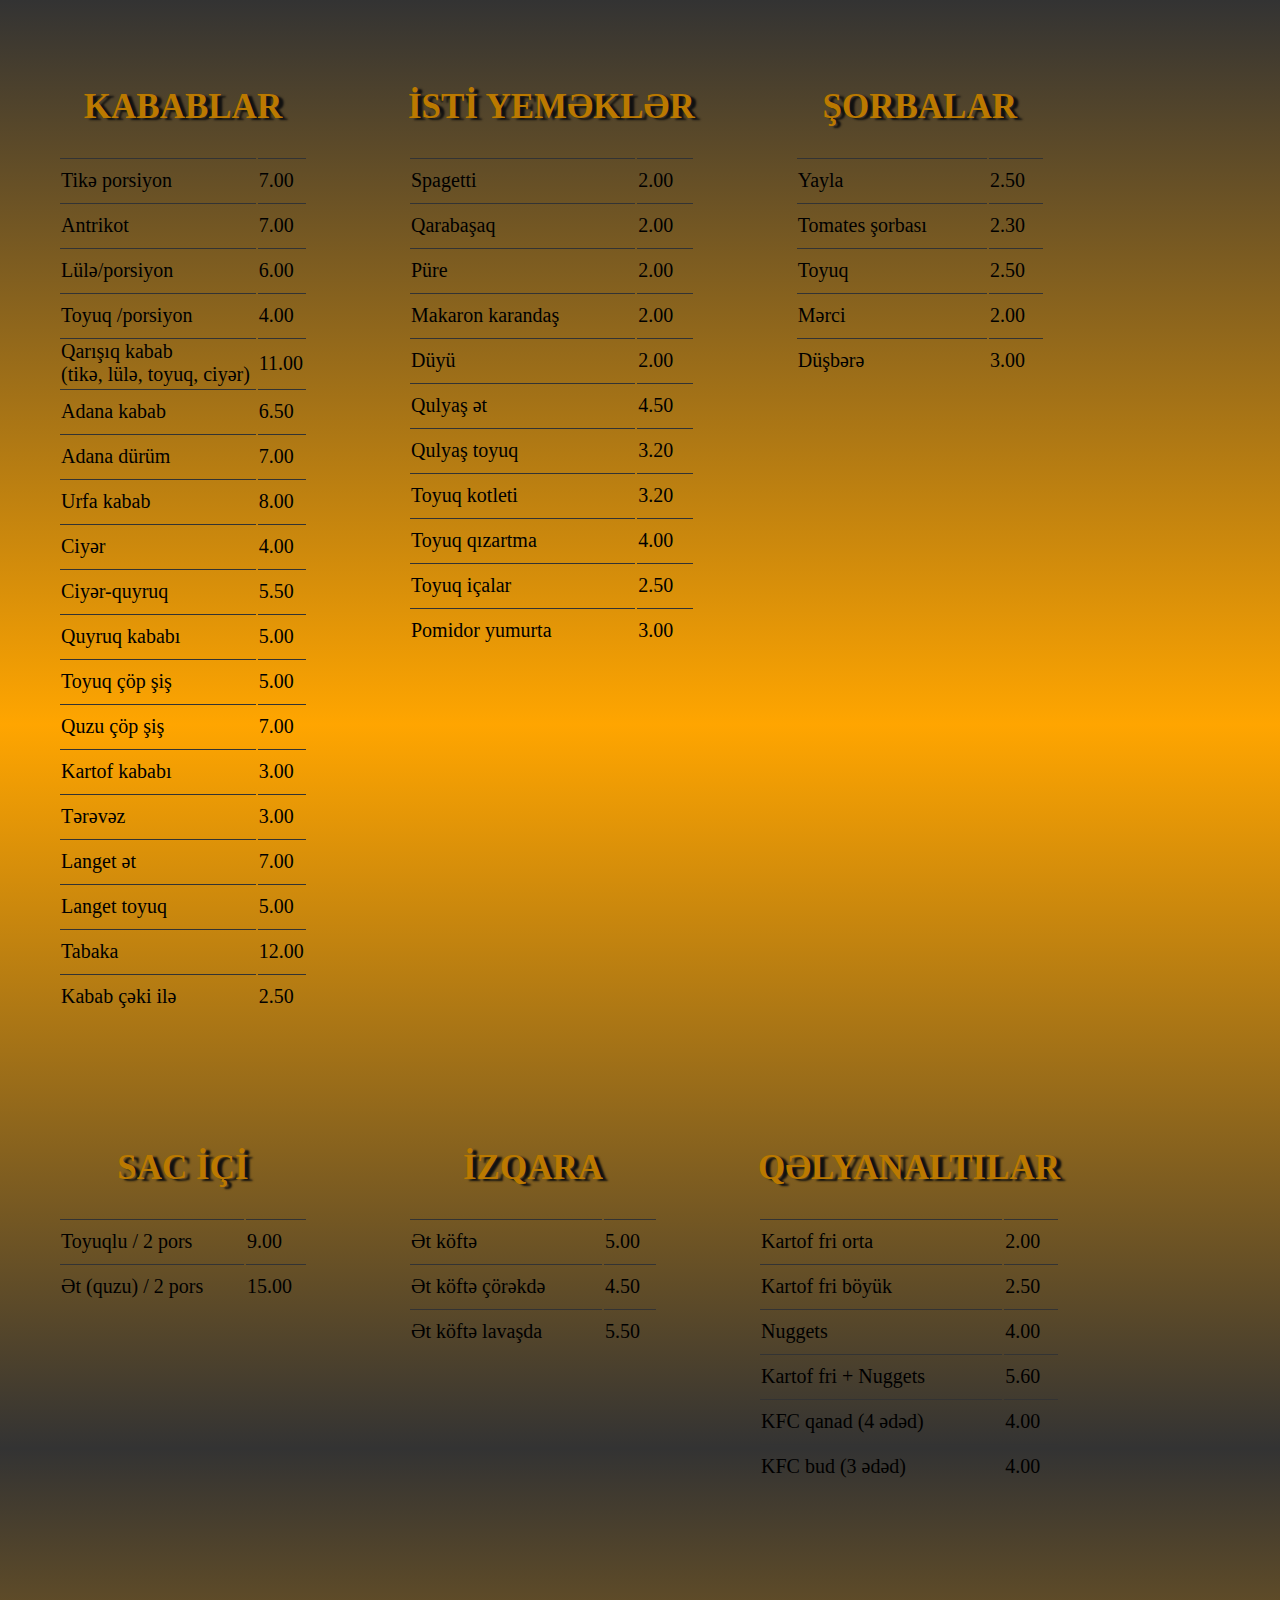
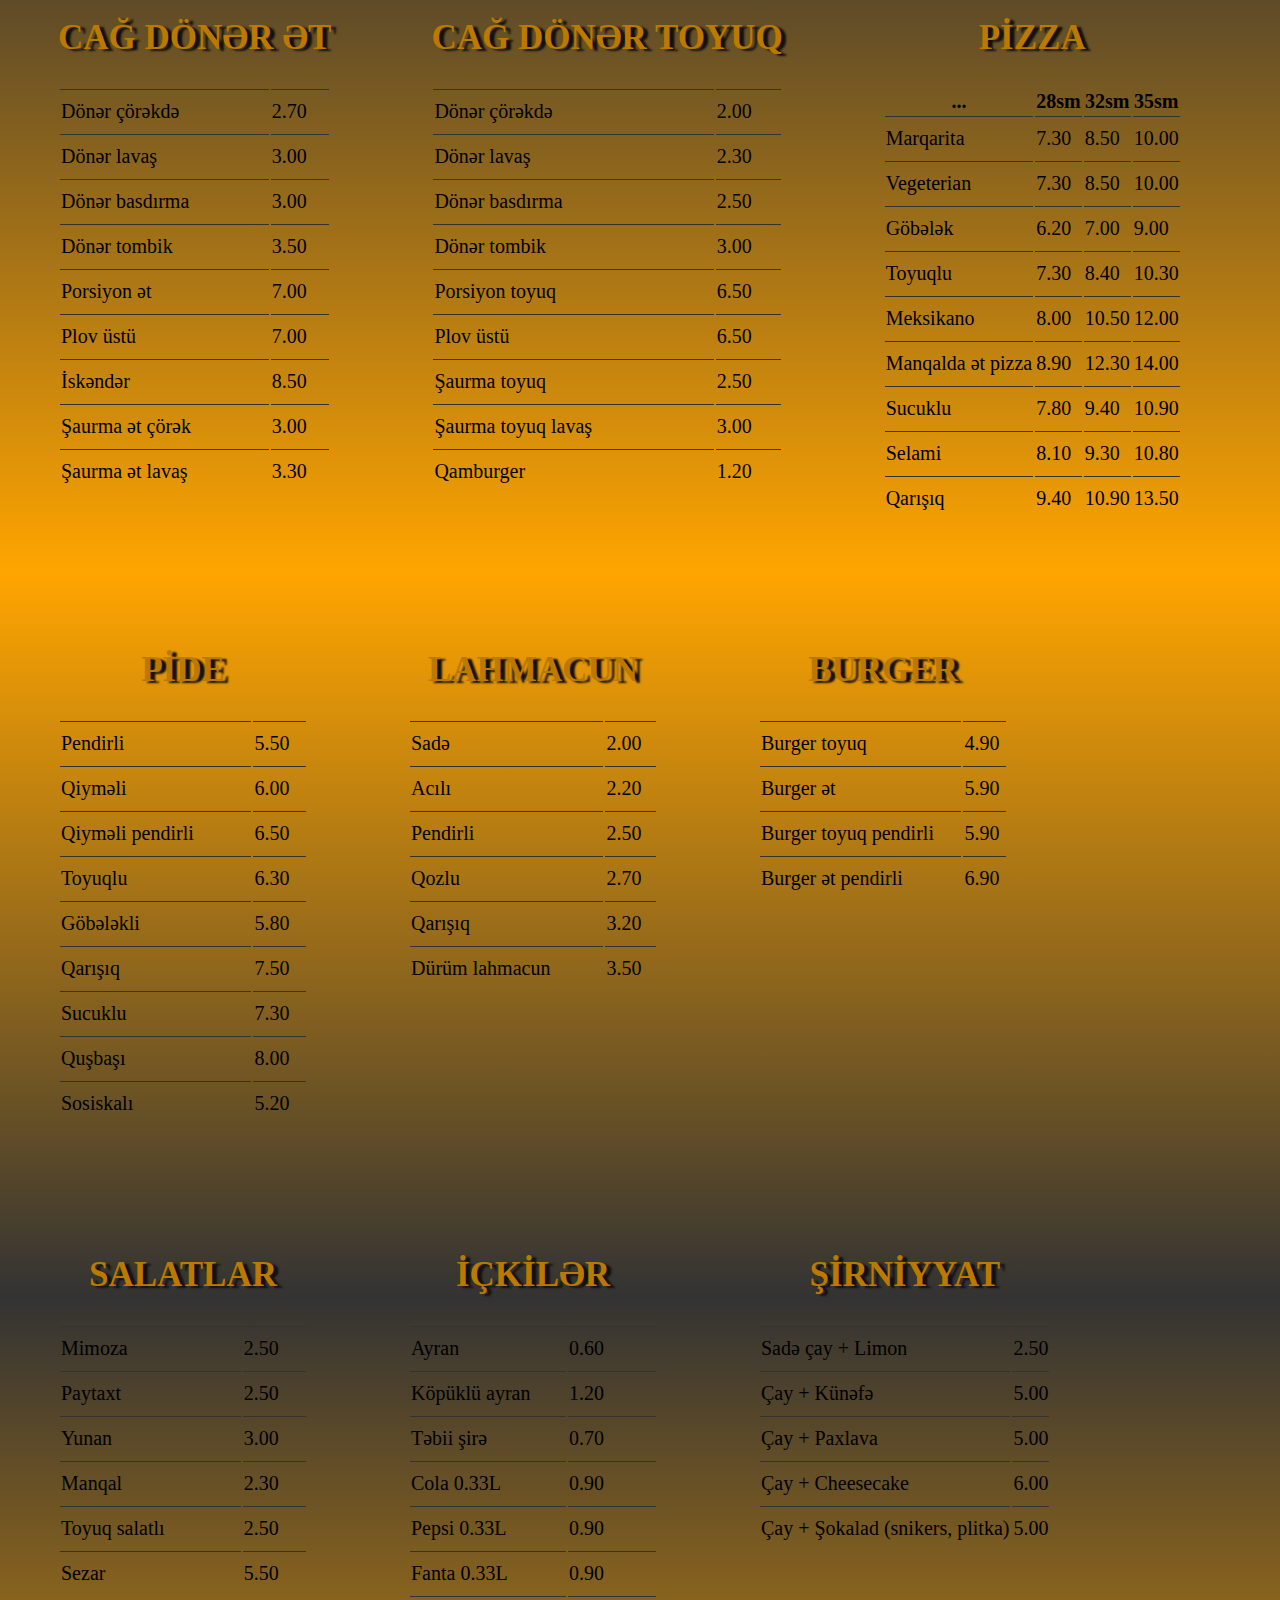
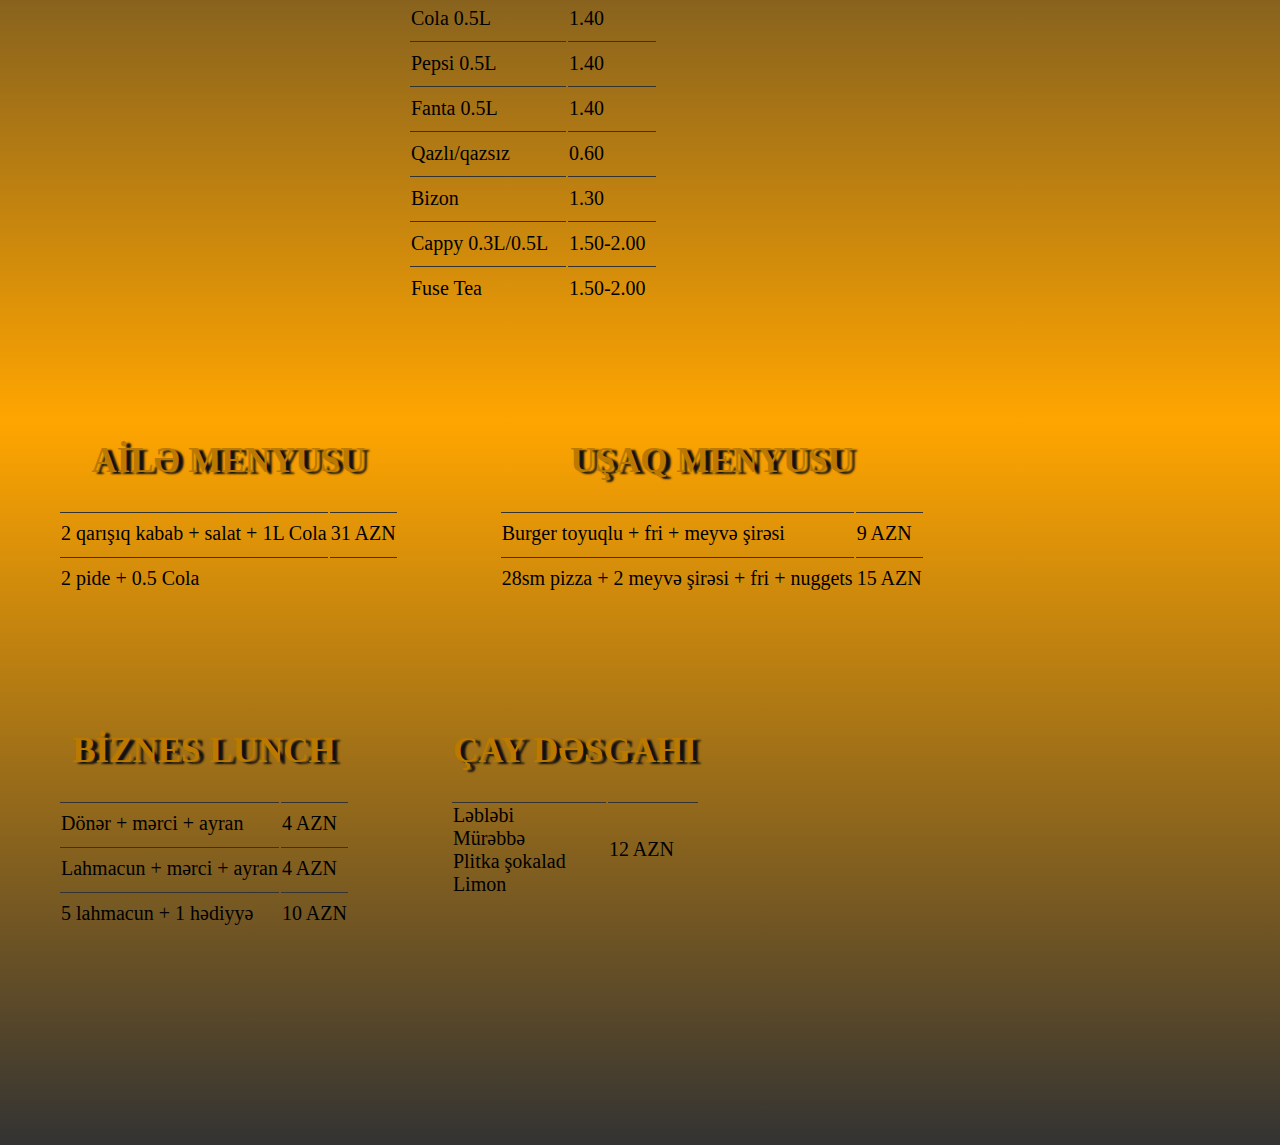
==== menu.html @ cb39210f "media" ====
<!DOCTYPE html>
<html lang="en">
<head>
    <meta charset="UTF-8">
    <meta http-equiv="X-UA-Compatible" content="IE=edge">
    <meta name="viewport" content="width=device-width, initial-scale=1.0">
    <title>FƏDƏK RESTORAN</title>
    <link rel="stylesheet" href="style2.css">
</head>
<body>
    <div id="dkabab">
        <h2>KABABLAR</h2>
        <table>
            <tr>
                <td>Tikə porsiyon</td>
                <td>7.00</td>
            </tr>
            <tr>
                <td>Antrikot</td>
                <td>7.00</td>
            </tr>
            <tr>
                <td>Lülə/porsiyon</td>
                <td>6.00</td>
            </tr>
            <tr>
                <td>Toyuq /porsiyon</td>
                <td>4.00</td>
            </tr>
            <tr>
                <td>Qarışıq kabab<br>(tikə, lülə, toyuq, ciyər)</td>
                <td>11.00</td>
            </tr>
            <tr>
                <td>Adana kabab</td>
                <td>6.50</td>
            </tr>
            <tr>
                <td>Adana dürüm</td>
                <td>7.00</td>
            </tr>
            <tr>
                <td>Urfa kabab</td>
                <td>8.00</td>
            </tr>
            <tr>
                <td>Ciyər</td>
                <td>4.00</td>
            </tr>
            <tr>
                <td>Ciyər-quyruq</td>
                <td>5.50</td>
            </tr>
            <tr>
                <td>Quyruq kababı</td>
                <td>5.00</td>
            </tr>
            <tr>
                <td>Toyuq çöp şiş</td>
                <td>5.00</td>
            </tr>
            <tr>
                <td>Quzu çöp şiş</td>
                <td>7.00</td>
            </tr>
            <tr>
                <td>Kartof kababı</td>
                <td>3.00</td>
            </tr>
            <tr>
                <td>Tərəvəz</td>
                <td>3.00</td>
            </tr>
            <tr>
                <td>Langet ət</td>
                <td>7.00</td>
            </tr>
            <tr>
                <td>Langet toyuq</td>
                <td>5.00</td>
            </tr>
            <tr>
                <td>Tabaka</td>
                <td>12.00</td>
            </tr>
            <tr>
                <td>Kabab çəki ilə</td>
                <td>2.50</td>
            </tr>
        </table>
    </div>
    <div id="distiyemek">
        <h2>İSTİ YEMƏKLƏR</h2>
        <table>
            <tr>
                <td>Spagetti</td>
                <td>2.00</td>
            </tr>
            <tr>
                <td>Qarabaşaq</td>
                <td>2.00</td>
            </tr>
            <tr>
                <td>Püre</td>
                <td>2.00</td>
            </tr>
            <tr>
                <td>Makaron karandaş</td>
                <td>2.00</td>
            </tr>
            <tr>
                <td>Düyü</td>
                <td>2.00</td>
            </tr>
            <tr>
                <td>Qulyaş ət</td>
                <td>4.50</td>
            </tr>
            <tr>
                <td>Qulyaş toyuq</td>
                <td>3.20</td>
            </tr>
            <tr>
                <td>Toyuq kotleti</td>
                <td>3.20</td>
            </tr>
            <tr>
                <td>Toyuq qızartma</td>
                <td>4.00</td>
            </tr>
            <tr>
                <td>Toyuq içalar</td>
                <td>2.50</td>
            </tr>
            <tr>
                <td>Pomidor yumurta</td>
                <td>3.00</td>
            </tr>
        </table>
    </div>
    <div id="dsorba">
        <h2>ŞORBALAR</h2>
        <table>
            <tr>
                <td>Yayla</td>
                <td>2.50</td>
            </tr>
            <tr>
                <td>Tomates şorbası</td>
                <td>2.30</td>
            </tr>
            <tr>
                <td>Toyuq</td>
                <td>2.50</td>
            </tr>
            <tr>
                <td>Mərci</td>
                <td>2.00</td>
            </tr>
            <tr>
                <td>Düşbərə</td>
                <td>3.00</td>
            </tr>
        </table>
    </div>
    <div id="dsac">
        <h2>SAC İÇİ</h2>
        <table>
            <tr>
                <td>Toyuqlu / 2 pors</td>
                <td>9.00</td>
            </tr>
            <tr>
                <td>Ət (quzu) / 2 pors</td>
                <td>15.00</td>
            </tr>
        </table>
    </div>
    <div id="dizqara">
        <h2>İZQARA</h2>
        <table>
            <tr>
                <td>Ət köftə</td>
                <td>5.00</td>
            </tr>
            <tr>
                <td>Ət köftə çörəkdə</td>
                <td>4.50</td>
            </tr>
            <tr>
                <td>Ət köftə lavaşda</td>
                <td>5.50</td>
            </tr>
        </table>
    </div>
    <div id="dqelyan">
        <h2>QƏLYANALTILAR</h2>
        <table>
            <tr>
                <td>Kartof fri orta</td>
                <td>2.00</td>
            </tr>
            <tr>
                <td>Kartof fri böyük</td>
                <td>2.50</td>
            </tr>
            <tr>
                <td>Nuggets</td>
                <td>4.00</td>
            </tr>
            <tr>
                <td>Kartof fri + Nuggets</td>
                <td>5.60</td>
            </tr>
            <tr>
                <td>KFC qanad (4 ədəd)</td>
                <td>4.00</td>
            </tr>
            <tr>
                <td>KFC bud (3 ədəd)</td>
                <td>4.00</td>
            </tr>
        </table>
    </div>
    <div id="detdoner">
        <h2>CAĞ DÖNƏR ƏT</h2>
        <table>
            <tr>
                <td>Dönər çörəkdə</td>
                <td>2.70</td>
            </tr>
            <tr>
                <td>Dönər lavaş</td>
                <td>3.00</td>
            </tr>
            <tr>
                <td>Dönər basdırma</td>
                <td>3.00</td>
            </tr>
            <tr>
                <td>Dönər tombik</td>
                <td>3.50</td>
            </tr>
            <tr>
                <td>Porsiyon ət</td>
                <td>7.00</td>
            </tr>
            <tr>
                <td>Plov üstü</td>
                <td>7.00</td>
            </tr>
            <tr>
                <td>İskəndər</td>
                <td>8.50</td>
            </tr>
            <tr>
                <td>Şaurma ət çörək</td>
                <td>3.00</td>
            </tr>
            <tr>
                <td>Şaurma ət lavaş</td>
                <td>3.30</td>
            </tr>
        </table>
    </div>
    <div id="dtoyuqdoner">
        <h2>CAĞ DÖNƏR TOYUQ</h2>
        <table>
            <tr>
                <td>Dönər çörəkdə</td>
                <td>2.00</td>
            </tr>
            <tr>
                <td>Dönər lavaş</td>
                <td>2.30</td>
            </tr>
            <tr>
                <td>Dönər basdırma</td>
                <td>2.50</td>
            </tr>
            <tr>
                <td>Dönər tombik</td>
                <td>3.00</td>
            </tr>
            <tr>
                <td>Porsiyon toyuq</td>
                <td>6.50</td>
            </tr>
            <tr>
                <td>Plov üstü</td>
                <td>6.50</td>
            </tr>
            <tr>
                <td>Şaurma toyuq</td>
                <td>2.50</td>
            </tr>
            <tr>
                <td>Şaurma toyuq lavaş</td>
                <td>3.00</td>
            </tr>
            <tr>
                <td>Qamburger</td>
                <td>1.20</td>
            </tr>
        </table>
    </div>
    <div id="dpizza">
        <h2>PİZZA</h2>
        <table>
            <thead>
                <th>...</th>
                <th>28sm</th>
                <th>32sm</th>
                <th>35sm</th>
            </thead>
            <tbody>
                <tr>
                    <td>Marqarita</td>
                    <td>7.30</td>
                    <td>8.50</td>
                    <td>10.00</td>
                </tr>
                <tr>
                    <td>Vegeterian</td>
                    <td>7.30</td>
                    <td>8.50</td>
                    <td>10.00</td>
                </tr>
                <tr>
                    <td>Göbələk</td>
                    <td>6.20</td>
                    <td>7.00</td>
                    <td>9.00</td>
                </tr>
                <tr>
                    <td>Toyuqlu</td>
                    <td>7.30</td>
                    <td>8.40</td>
                    <td>10.30</td>
                </tr>
                <tr>
                    <td>Meksikano</td>
                    <td>8.00</td>
                    <td>10.50</td>
                    <td>12.00</td>
                </tr>
                <tr>
                    <td>Manqalda ət pizza</td>
                    <td>8.90</td>
                    <td>12.30</td>
                    <td>14.00</td>
                </tr>
                <tr>
                    <td>Sucuklu</td>
                    <td>7.80</td>
                    <td>9.40</td>
                    <td>10.90</td>
                </tr>
                <tr>
                    <td>Selami</td>
                    <td>8.10</td>
                    <td>9.30</td>
                    <td>10.80</td>
                </tr>
                <tr>
                    <td>Qarışıq</td>
                    <td>9.40</td>
                    <td>10.90</td>
                    <td>13.50</td>
                </tr>
            </tbody>
        </table>
    </div>
    <div id="dpide">
        <h2>PİDE</h2>
        <table>
            <tr>
                <td>Pendirli</td>
                <td>5.50</td>
            </tr>
            <tr>
                <td>Qiyməli</td>
                <td>6.00</td>
            </tr>
            <tr>
                <td>Qiyməli pendirli</td>
                <td>6.50</td>
            </tr>
            <tr>
                <td>Toyuqlu</td>
                <td>6.30</td>
            </tr>
            <tr>
                <td>Göbələkli</td>
                <td>5.80</td>
            </tr>
            <tr>
                <td>Qarışıq</td>
                <td>7.50</td>
            </tr>
            <tr>
                <td>Sucuklu</td>
                <td>7.30</td>
            </tr>
            <tr>
                <td>Quşbaşı</td>
                <td>8.00</td>
            </tr>
            <tr>
                <td>Sosiskalı</td>
                <td>5.20</td>
            </tr>
        </table>
    </div>
    <div id="dlahmacun">
        <h2>LAHMACUN</h2>
        <table>
            <tr>
                <td>Sadə</td>
                <td>2.00</td>
            </tr>
            <tr>
                <td>Acılı</td>
                <td>2.20</td>
            </tr>
            <tr>
                <td>Pendirli</td>
                <td>2.50</td>
            </tr>
            <tr>
                <td>Qozlu</td>
                <td>2.70</td>
            </tr>
            <tr>
                <td>Qarışıq</td>
                <td>3.20</td>
            </tr>
            <tr>
                <td>Dürüm lahmacun</td>
                <td>3.50</td>
            </tr>
        </table>
    </div>
    <div id="dburger">
        <h2>BURGER</h2>
        <table>
            <tr>
                <td>Burger toyuq</td>
                <td>4.90</td>
            </tr>
            <tr>
                <td>Burger ət</td>
                <td>5.90</td>
            </tr>
            <tr>
                <td>Burger toyuq pendirli</td>
                <td>5.90</td>
            </tr>
            <tr>
                <td>Burger ət pendirli</td>
                <td>6.90</td>
            </tr>
        </table>
    </div>
    <div id="dsalat">
        <h2>SALATLAR</h2>
        <table>
            <tr>
                <td>Mimoza</td>
                <td>2.50</td>
            </tr>
            <tr>
                <td>Paytaxt</td>
                <td>2.50</td>
            </tr>
            <tr>
                <td>Yunan</td>
                <td>3.00</td>
            </tr>
            <tr>
                <td>Manqal</td>
                <td>2.30</td>
            </tr>
            <tr>
                <td>Toyuq salatlı</td>
                <td>2.50</td>
            </tr>
            <tr>
                <td>Sezar</td>
                <td>5.50</td>
            </tr>
        </table>
    </div>
    <div id="dicki">
        <h2>İÇKİLƏR</h2>
        <table>
            <tr>
                <td>Ayran</td>
                <td>0.60</td>
            </tr>
            <tr>
                <td>Köpüklü ayran</td>
                <td>1.20</td>
            </tr>
            <tr>
                <td>Təbii şirə</td>
                <td>0.70</td>
            </tr>
            <tr>
                <td>Cola 0.33L</td>
                <td>0.90</td>
            </tr>
            <tr>
                <td>Pepsi 0.33L</td>
                <td>0.90</td>
            </tr>
            <tr>
                <td>Fanta 0.33L</td>
                <td>0.90</td>
            </tr>
            <tr>
                <td>Cola 0.5L</td>
                <td>1.40</td>
            </tr>
            <tr>
                <td>Pepsi 0.5L</td>
                <td>1.40</td>
            </tr>
            <tr>
                <td>Fanta 0.5L</td>
                <td>1.40</td>
            </tr>
            <tr>
                <td>Qazlı/qazsız</td>
                <td>0.60</td>
            </tr>
            <tr>
                <td>Bizon</td>
                <td>1.30</td>
            </tr>
            <tr>
                <td>Cappy 0.3L/0.5L</td>
                <td>1.50-2.00</td>
            </tr>
            <tr>
                <td>Fuse Tea</td>
                <td>1.50-2.00</td>
            </tr>
        </table>
    </div>
    <div id="dsirni">
        <h2>ŞİRNİYYAT</h2>
        <table>
            <tr>
                <td>Sadə çay + Limon</td>
                <td>2.50</td>
            </tr>
            <tr>
                <td>Çay + Künəfə</td>
                <td>5.00</td>
            </tr>
            <tr>
                <td>Çay + Paxlava</td>
                <td>5.00</td>
            </tr>
            <tr>
                <td>Çay + Cheesecake</td>
                <td>6.00</td>
            </tr>
            <tr>
                <td>Çay + Şokalad (snikers, plitka)</td>
                <td>5.00</td>
            </tr>
        </table>
    </div>
    <div id="daile">
        <h2>AİLƏ MENYUSU</h2>
        <table>
            <tr>
                <td>2 qarışıq kabab + salat + 1L Cola</td>
                <td>31 AZN</td>
            </tr>
            <tr>
                <td>2 pide + 0.5 Cola</td>
                <td></td>
            </tr>
        </table>
    </div>
    <div id="dusaq">
        <h2>UŞAQ MENYUSU</h2>
        <table>
            <tr>
                <td>Burger toyuqlu + fri + meyvə şirəsi</td>
                <td>9 AZN</td>
            </tr>
            <tr>
                <td>28sm pizza + 2 meyvə şirəsi + fri + nuggets</td>
                <td>15 AZN</td>
            </tr>
        </table>
    </div>
    <div id="dbiznes">
        <h2>BİZNES LUNCH</h2>
        <table>
            <tr>
                <td>Dönər + mərci + ayran</td>
                <td>4 AZN</td>
            </tr>
            <tr>
                <td>Lahmacun + mərci + ayran</td>
                <td>4 AZN</td>
            </tr>
            <tr>
                <td>5 lahmacun + 1 hədiyyə</td>
                <td>10 AZN</td>
            </tr>
        </table>
    </div>
    <div id="dcay">
        <h2>ÇAY DƏSGAHI</h2>
        <table>
            <tr>
                <td>Ləbləbi <br>Mürəbbə <br>Plitka şokalad <br>Limon</td>
                <td>12 AZN</td>
            </tr>
        </table>
    </div>
</body>
</html>
---- style2.css ----
@import url('https://fonts.googleapis.com/css2?family=Roboto:ital,wght@0,100;0,300;0,400;0,500;0,700;0,900;1,100;1,300;1,400;1,500;1,700;1,900&display=swap');


body{
    font-family: cursive;
    display: flex;
    flex-wrap: wrap;
    padding-bottom: 150px;
    background: linear-gradient(#333, orange, #333, orange, #333, orange, #333);
}

div{
    margin: 50px;
    max-width: 500px;
    min-width: 250px;
}

table{
    width: 100%;
    font-size: 20px;
}

h2{
    width: 100%;
    text-align: center;
    color: rgb(187, 121, 0);
    font-weight: 900;
    font-size: 35px;
    text-shadow:  #111 5px 2px 2px;
}

h2:hover{
    transform: scale(1.01);
    transition: 0.5s;
    text-shadow:  #111 5px 5px 2px;
}

tr{

}

td{
    height: 40px;
    border-top: 1px solid #333;

}

tr:hover{
    transform: scale(1.01);
    transition: 0.5s;
    background-color: rgb(170, 118, 22);
}
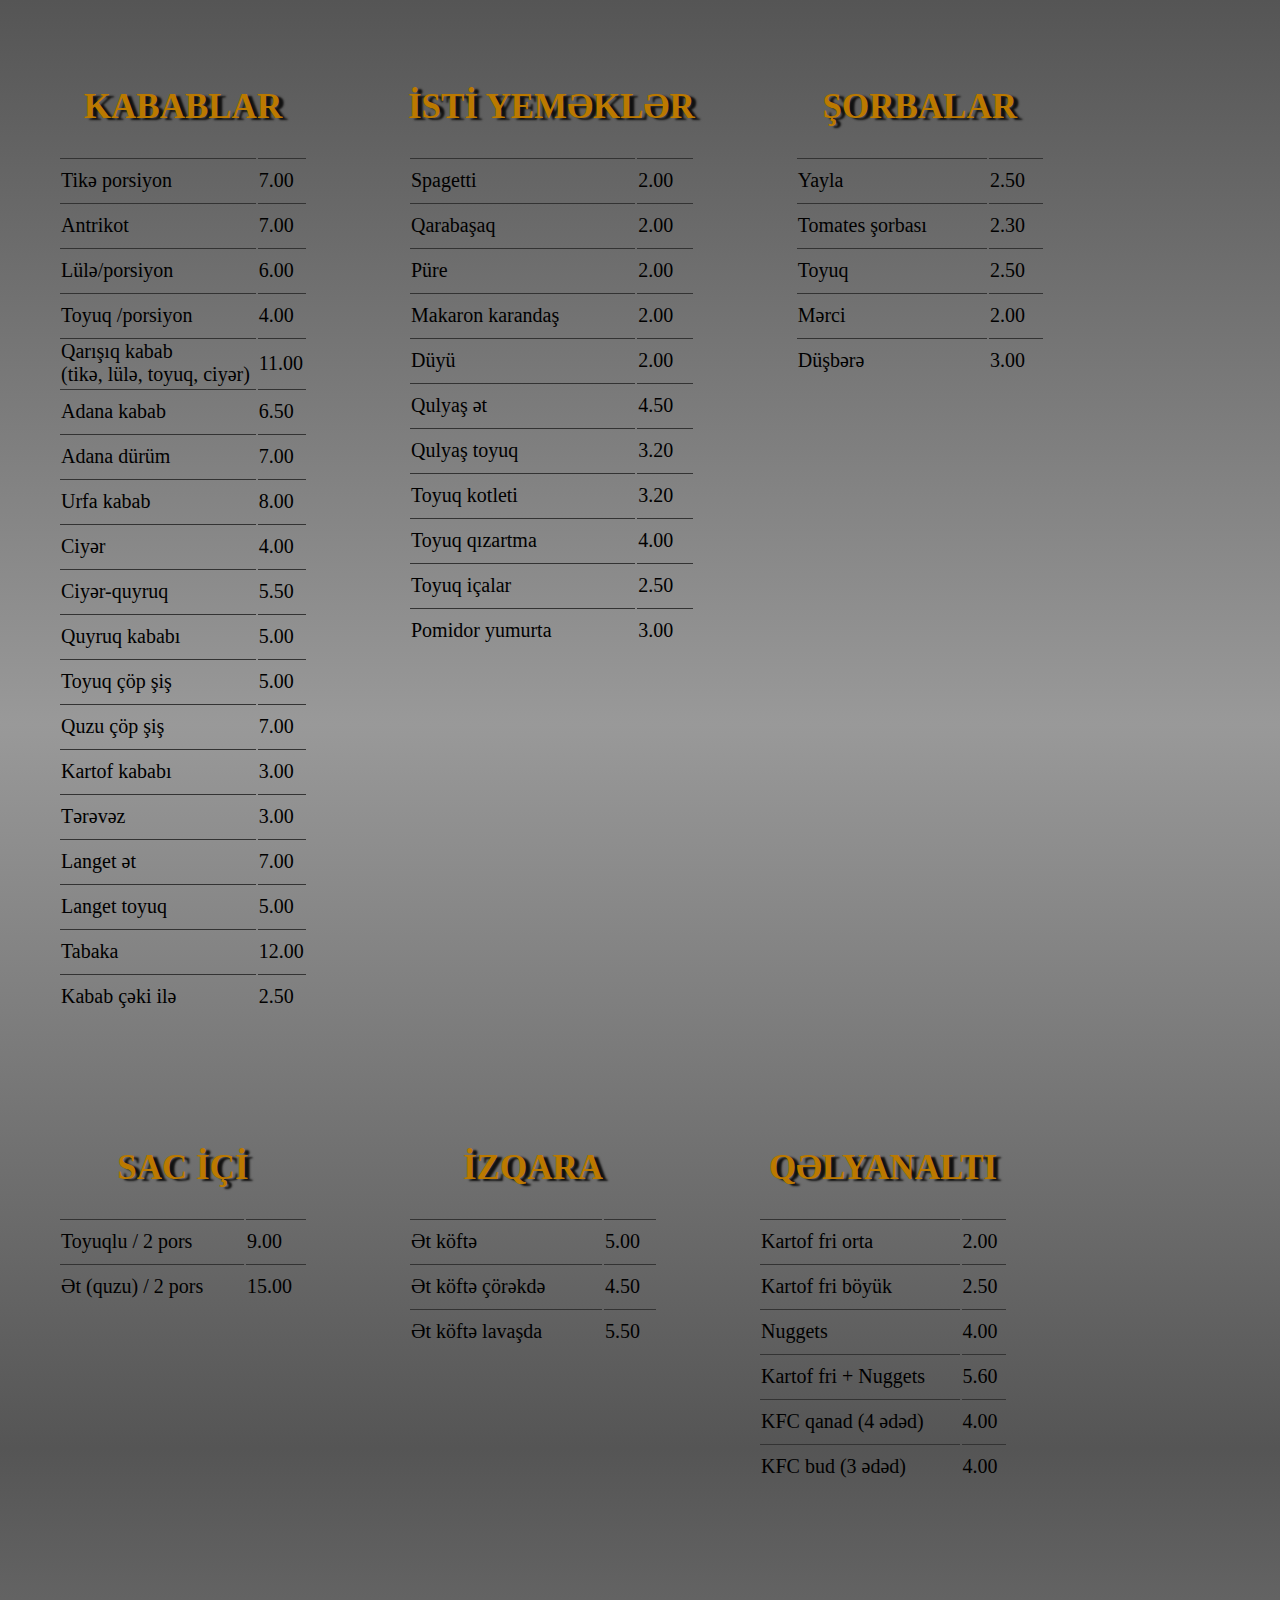
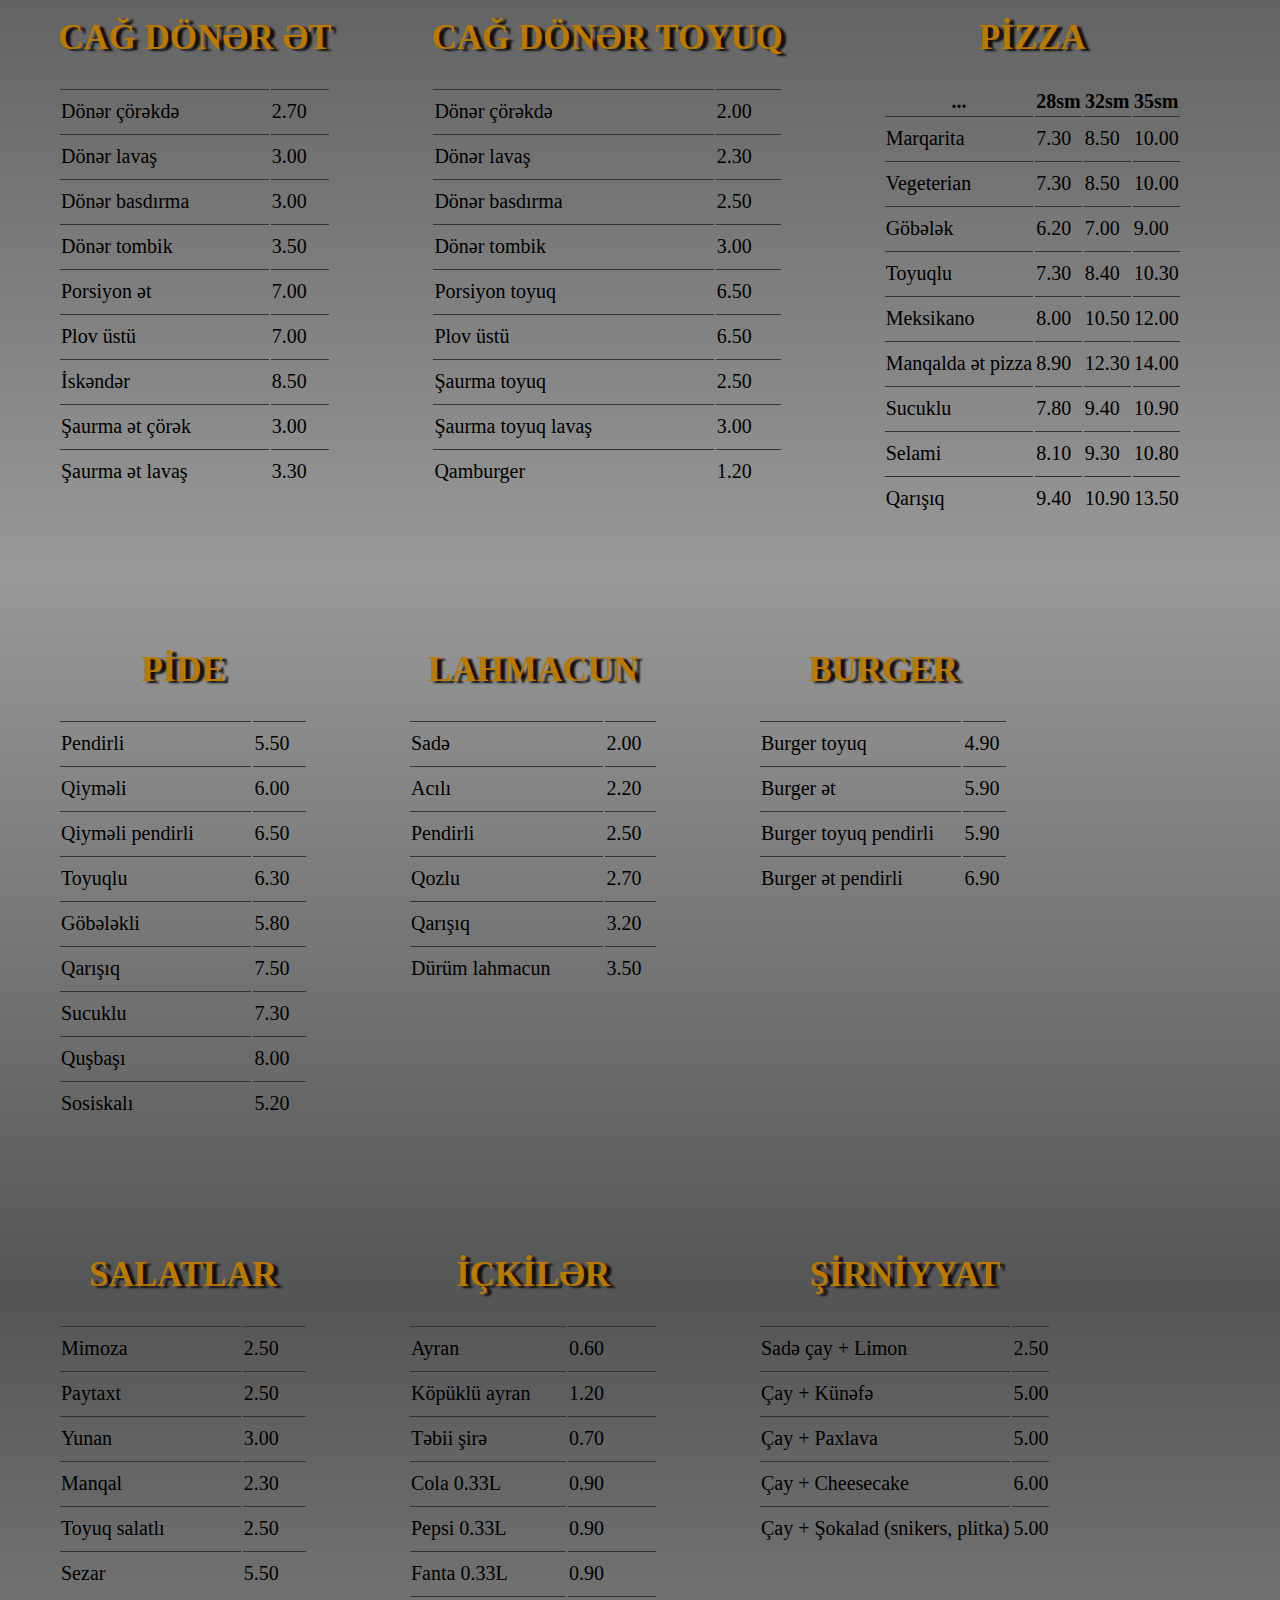
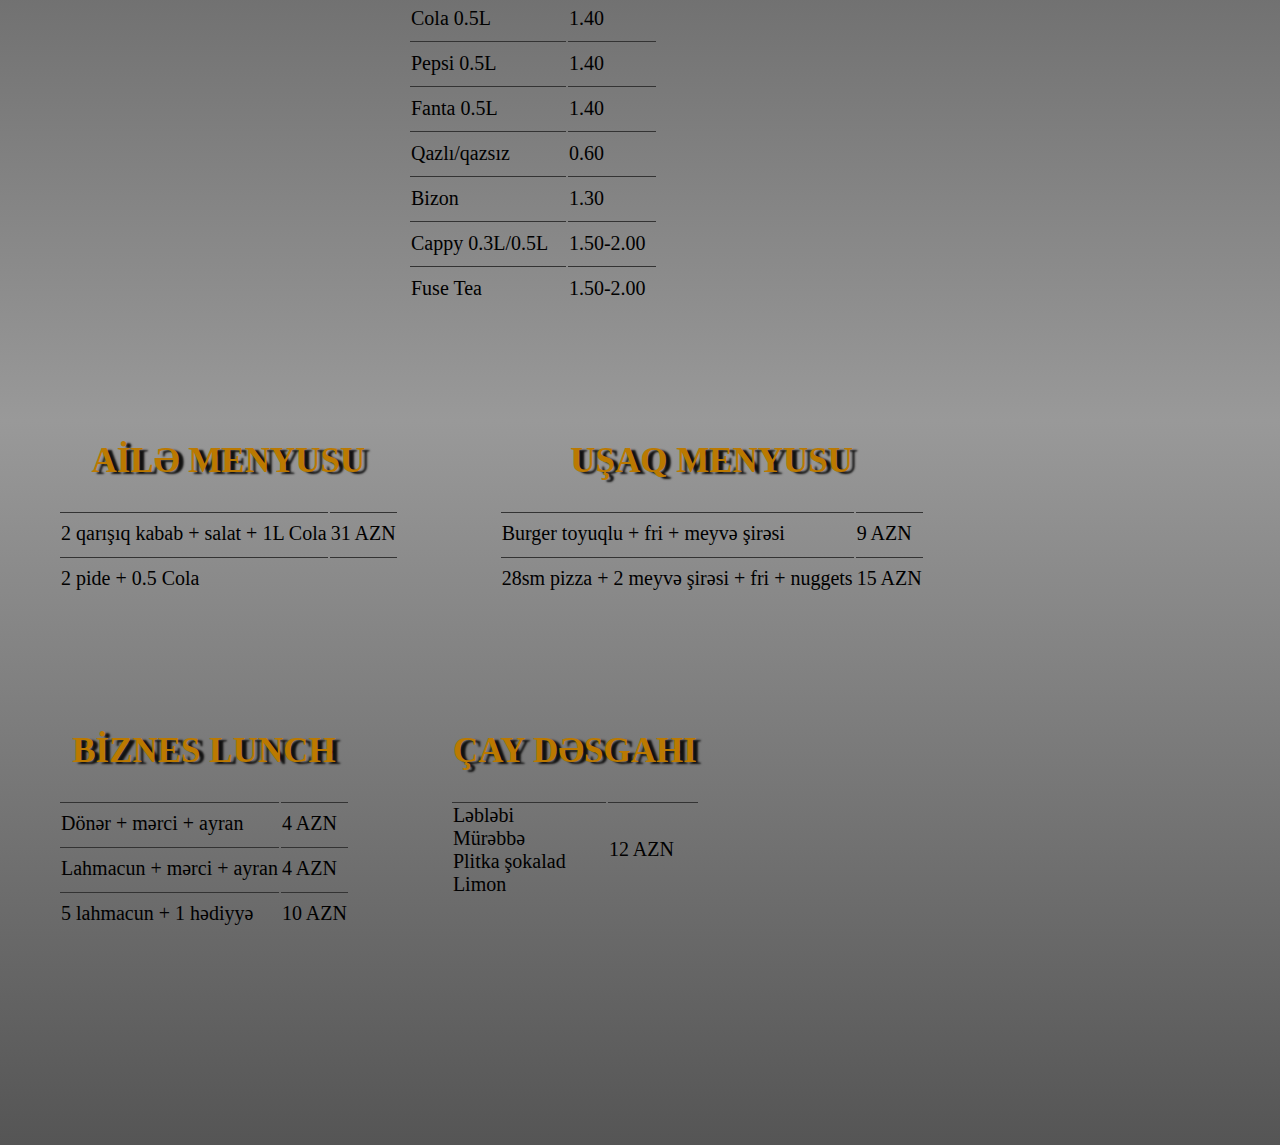
==== commit fa087948: "menu" ====
--- a/menu.html
+++ b/menu.html
@@ -194,7 +194,7 @@
         </table>
     </div>
     <div id="dqelyan">
-        <h2>QƏLYANALTILAR</h2>
+        <h2>QƏLYANALTI</h2>
         <table>
             <tr>
                 <td>Kartof fri orta</td>
--- a/style2.css
+++ b/style2.css
@@ -6,7 +6,7 @@
     display: flex;
     flex-wrap: wrap;
     padding-bottom: 150px;
-    background: linear-gradient(#333, orange, #333, orange, #333, orange, #333);
+    background: linear-gradient(#555, #999, #555, #999, #555, #999, #555);
 }
 
 div{
